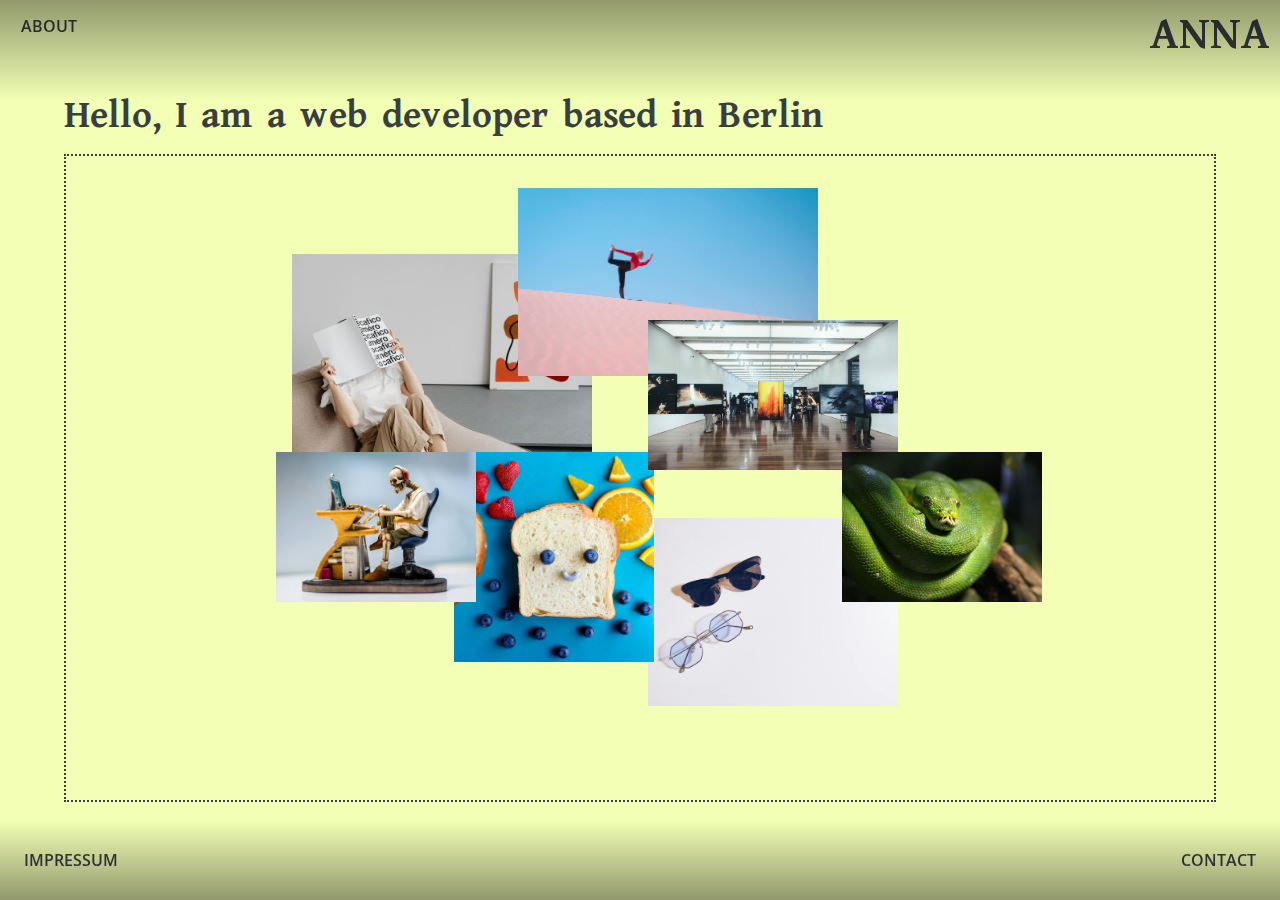
==== index.html @ 8fa87912 "initial commit" ====
<!DOCTYPE html>
<html lang="en">
  <head>
    <meta charset="UTF-8" />
    <meta name="viewport" content="width=device-width, initial-scale=1.0" />
    <link rel="preconnect" href="https://fonts.googleapis.com" />
    <link rel="preconnect" href="https://fonts.gstatic.com" crossorigin />
    <link
      href="https://fonts.googleapis.com/css2?family=Namdhinggo:wght@400;500;600;700;800&family=Open+Sans:ital,wght@0,300..800;1,300..800&display=swap"
      rel="stylesheet"
    />
    <link
      rel="stylesheet"
      href="https://cdnjs.cloudflare.com/ajax/libs/font-awesome/6.5.1/css/all.min.css"
      integrity="sha512-DTOQO9RWCH3ppGqcWaEA1BIZOC6xxalwEsw9c2QQeAIftl+Vegovlnee1c9QX4TctnWMn13TZye+giMm8e2LwA=="
      crossorigin="anonymous"
      referrerpolicy="no-referrer"
    />
    <link rel="stylesheet" href="./styles/main.css" />
    <title>ANNA</title>
  </head>
  <body>
    <div class="header__logo">
      <a href="./index.html"><h1>ANNA</h1></a>
    </div>

    <div class="header__link-about">
      <a href="./about.html">ABOUT</a>
    </div>

    <!-- Header Section -->
    <header>
      <label class="hamburger-menu">
        <input type="checkbox" />
      </label>
      <aside class="sidebar">
        <nav>
          <a href="./about.html">ABOUT</a>
          <a href="./contact.html">CONTACT</a>
          <a href="./impressum.html">IMPRESSUM</a>
        </nav>
      </aside>
    </header>

    <!-- Main Section -->
    <main>
      <section class="main__hero">
        <h2>Hello, I am a web developer based in Berlin</h2>

        <div class="main__hero-works">
          <div class="hero-works__container container-1">
            <img class="hero-works__img" src="./images/magazine.jpg" alt="" />
            <div class="overlay">
              <div class="overlay-text">
                <a href="./project-page.html"
                  ><h4>Service Magazine</h4>
                  <h3>Client</h3></a
                >
              </div>
            </div>
          </div>

          <div class="hero-works__container container-2">
            <img
              class="hero-works__img"
              src="./images/yoga.resized.jpg"
              alt=""
            />
            <div class="overlay">
              <div class="overlay-text">
                <a href="./project-page.html"
                  ><h4>Service Yoga</h4>
                  <h3>Client</h3></a
                >
              </div>
            </div>
          </div>

          <div class="hero-works__container container-3">
            <img
              class="hero-works__img"
              src="./images/sunglasses.resized.jpg"
              alt=""
            />
            <div class="overlay">
              <div class="overlay-text">
                <a href="./project-page.html"
                  ><h4>Service Sunglasses</h4>
                  <h3>Client</h3></a
                >
              </div>
            </div>
          </div>

          <div class="hero-works__container container-4">
            <img class="hero-works__img" src="./images/toast.jpg" alt="" />
            <div class="overlay">
              <div class="overlay-text">
                <a href="./project-page.html"
                  ><h4>Service Toast</h4>
                  <h3>Client</h3></a
                >
              </div>
            </div>
          </div>

          <div class="hero-works__container container-5">
            <img
              class="hero-works__img"
              src="./images/museum.resized.jpg"
              alt=""
            />
            <div class="overlay">
              <div class="overlay-text">
                <a href="./project-page.html"
                  ><h4>Service museum</h4>
                  <h3>Client</h3></a
                >
              </div>
            </div>
          </div>

          <div class="hero-works__container container-6">
            <img
              class="hero-works__img img-6"
              src="./images/snake2.jpeg"
              alt=""
            />
            <div class="overlay">
              <div class="overlay-text">
                <a href="./project-page.html"
                  ><h4>Service Snake</h4>
                  <h3>Client</h3></a
                >
              </div>
            </div>
          </div>

          <div class="hero-works__container container-7">
            <img
              class="hero-works__img"
              src="./images/skeleton.resized.jpg"
              alt=""
            />
            <div class="overlay">
              <div class="overlay-text">
                <a href="./project-page.html"
                  ><h4>Service Skeleton</h4>
                  <h3>Client</h3></a
                >
              </div>
            </div>
          </div>
        </div>
      </section>
    </main>

    <!-- Footer Section    -->
    <footer>
      <div class="footer__link-imprint">
        <a href="./impressum.html">Impressum</a>
      </div>

      <div class="footer__link-contact">
        <a href="./contact.html">Contact</a>
      </div>
    </footer>
  </body>
</html>
---- styles/main.css ----
* {
  box-sizing: border-box;
  margin: 0;
  padding: 0;
}

:root {
  font-family: "Open Sans", sans-serif;
}

.project .project-page-main a, footer a, .header__link-about a {
  text-decoration: none;
  text-transform: uppercase;
  padding: 0.3rem 1rem;
  color: #393e41;
  font-weight: 600;
}
.project .project-page-main a:hover, footer a:hover, .header__link-about a:hover {
  color: #ff8345;
}

* {
  box-sizing: border-box;
  margin: 0;
  padding: 0;
}

:root {
  font-family: "Open Sans", sans-serif;
}

.header__logo a {
  position: fixed;
  top: 10px;
  right: 10px;
  font-family: "Namdhinggo", serif;
  color: #393e41;
  text-decoration: none;
}
.header__logo a:hover {
  color: #ff8345;
}
.header__logo a h1 {
  font-size: 3rem;
}

header {
  display: flex;
  align-items: center;
}

.header__link-about a {
  position: fixed;
  top: 10px;
  left: 5px;
}

header:before {
  content: "";
  display: block;
  position: absolute;
  top: 0;
  left: 0;
  width: 100%;
  height: 100px;
  opacity: 0.4;
  background: linear-gradient(to bottom, black, rgba(0, 0, 0, 0));
  transition: opacity 0.6s ease-in-out;
  pointer-events: none;
}

.hamburger-menu {
  display: flex;
  flex-direction: column;
  gap: 6px;
  width: -moz-max-content;
  width: max-content;
  position: absolute;
  top: 5px;
  left: 5px;
  z-index: 2;
  cursor: pointer;
}

.hamburger-menu:has(input:checked) {
  color: white;
}

.hamburger-menu::before,
.hamburger-menu::after,
.hamburger-menu input {
  content: "";
  width: 40px;
  height: 7px;
  background-color: black;
  border-radius: 1000px;
  transform-origin: left center;
}

.hamburger-menu input {
  -webkit-appearance: none;
     -moz-appearance: none;
          appearance: none;
  padding: 0;
  margin: 0;
  outline: none;
  pointer-events: none;
}

.hamburger-menu:has(input:checked)::before {
  rotate: 45deg;
  width: 46.6690475582px;
  translate: 0 -3.5px;
}

.hamburger-menu:has(input:checked)::after {
  rotate: -45deg;
  width: 46.6690475582px;
  translate: 0 3.5px;
}

.hamburger-menu input:checked {
  opacity: 0;
  width: 0;
}

.sidebar {
  translate: -100%;
  transition: 400ms ease-in-out;
  padding: 0.5rem 1rem;
  padding-top: calc(38px + 1rem);
  background-color: #383b53;
  max-width: 20rem;
  min-height: 100vh;
}
.sidebar nav {
  display: flex;
  flex-direction: column;
}
.sidebar nav a {
  color: #f2ffb5;
  text-decoration: none;
  margin-top: 2rem;
}
.sidebar nav a:hover {
  color: #ff8345;
}

.hamburger-menu:has(input:checked) + .sidebar {
  translate: 0;
}

@media screen and (min-width: 600px) {
  .hamburger-menu,
  .hamburger-menu::after,
  .hamburger-menu::before,
  .sidebar {
    display: none;
  }
}
@media screen and (max-width: 600px) {
  .header__link-about a {
    display: none;
  }
}
* {
  box-sizing: border-box;
  margin: 0;
  padding: 0;
}

:root {
  font-family: "Open Sans", sans-serif;
}

footer {
  width: 100%;
  padding: 0.5rem;
  margin: 0 auto;
  display: flex;
  justify-content: space-between;
  align-items: center;
  height: 5rem;
  position: fixed;
  bottom: 0;
}
@media screen and (max-width: 600px) {
  .footer__link-imprint a {
    display: none;
  }
  .footer__link-contact a {
    display: none;
  }
}
footer:before {
  content: "";
  display: block;
  position: absolute;
  top: 0;
  left: 0;
  width: 100%;
  height: 80px;
  opacity: 0.4;
  background: linear-gradient(to top, black 0%, rgba(0, 0, 0, 0));
  transition: opacity 0.6s ease-in-out;
  pointer-events: none;
}

* {
  box-sizing: border-box;
  margin: 0;
  padding: 0;
}

:root {
  font-family: "Open Sans", sans-serif;
}

.main__about h2 {
  padding: 1rem 0;
}

.main__about img {
  width: 20rem;
}

@media screen and (min-width: 800px) {
  .main__about {
    display: grid;
    gap: 2rem;
    grid-template-columns: 50% 50%;
    grid-template-rows: repeat(10, 100px);
  }
  .main__about p {
    grid-column: 1/2;
  }
  .main__about img {
    grid-column: 2/3;
    grid-row-start: 3;
    justify-self: center;
  }
}
* {
  box-sizing: border-box;
  margin: 0;
  padding: 0;
}

:root {
  font-family: "Open Sans", sans-serif;
}

.project h2,
.project h3 {
  padding: 1rem 0;
  font-family: "Namdhinggo", serif;
}
.project .project-page-main {
  margin-top: 1rem;
  display: flex;
  justify-content: space-between;
  align-items: center;
}
.project .project-page-main figure {
  width: 80%;
  padding-bottom: 1rem;
}
.project .project-page-main figure img {
  width: 100%;
}
@media screen and (max-width: 800px) {
  .project-page-main {
    flex-direction: column;
  }
}
* {
  box-sizing: border-box;
  margin: 0;
  padding: 0;
}

:root {
  font-family: "Open Sans", sans-serif;
}

h2,
h3 {
  padding: 1rem 0;
  font-family: "Namdhinggo", serif;
}

.contact-2 {
  margin-top: 1rem;
}

icon::before {
  display: inline-block;
  font-style: normal;
  font-variant: normal;
  text-rendering: auto;
  -webkit-font-smoothing: antialiased;
}

.social-links {
  color: #32213a;
}
.social-links a {
  color: #32213a;
  text-decoration: none;
  padding: 0.3rem;
}
.social-links a::after {
  font-family: "Font Awesome 5 Free";
  font-weight: 900;
  content: "\f061";
  margin: 0.3rem;
}

.contact-social {
  margin-bottom: 1rem;
}

form {
  max-width: 30rem;
  border: #32213a 1.5px dotted;
  background-color: none;
}

.container {
  padding: 10px;
}

input[type=text],
input[type=submit] {
  width: 100%;
  padding: 12px;
  margin: 8px 0;
  display: inline-block;
  box-sizing: border-box;
}

input[type=submit] {
  background-color: #32213a;
  color: #f5f5f5;
  border: none;
}

input[type=submit]:hover {
  opacity: 0.8;
}

* {
  box-sizing: border-box;
  margin: 0;
  padding: 0;
}

:root {
  font-family: "Open Sans", sans-serif;
}

.main__impressum h2 {
  padding: 1rem 0;
}

@media screen and (min-width: 800px) {
  .main__impressum {
    display: grid;
    gap: 2rem;
    grid-template-columns: 50% 50%;
    grid-template-rows: repeat(10, 100px);
  }
  .main__impressum .impressum-1 {
    grid-column: 1/2;
  }
  .main__impressum .impressum-2 {
    grid-column: 2/3;
  }
}
* {
  box-sizing: border-box;
  margin: 0;
  padding: 0;
}

:root {
  font-family: "Open Sans", sans-serif;
}

body {
  background-color: #f2ffb5;
  color: #32213a;
}

main {
  width: 90%;
  margin: 5rem auto;
}

.main__hero h2 {
  font-family: "Namdhinggo", serif;
  font-size: 2.5rem;
  color: #393e41;
  text-align: left;
}

.hero-works__container {
  position: relative;
  min-width: 50%;
  height: 200px;
  margin: 2rem auto 0;
}
.hero-works__container h4 {
  margin-top: 0.3rem;
  text-align: center;
  font-weight: 400;
}
.hero-works__container h3 {
  text-align: center;
  font-weight: 600;
}
.hero-works__container a {
  color: #393e41;
  text-decoration: none;
}

.hero-works__img {
  width: 100%;
  height: 75%;
  -o-object-fit: cover;
     object-fit: cover;
}

@media screen and (min-width: 800px) {
  .main__hero-works {
    display: grid;
    gap: 1rem 1rem;
    border: #393e41 dotted 2px;
    grid-template-columns: repeat(6, minmax(0, 1fr));
    grid-template-rows: repeat(10, 50px);
  }
  .container-1 {
    width: 300px;
    height: 300px;
    grid-row-start: 2;
    grid-column-start: 2;
    margin-left: 2rem;
  }
  .container-2 {
    width: 300px;
    height: 250px;
    grid-row-start: 1;
    grid-column-start: 3;
    margin-left: 4rem;
  }
  .container-3 {
    width: 250px;
    height: 250px;
    grid-row-start: 6;
    grid-column-start: 4;
  }
  .container-4 {
    width: 200px;
    height: 280px;
    grid-row-start: 5;
    grid-column-start: 3;
  }
  .container-5 {
    width: 250px;
    height: 200px;
    grid-row-start: 3;
    grid-column-start: 4;
  }
  .container-6 {
    width: 200px;
    height: 200px;
    grid-row-start: 5;
    grid-column-start: 5;
  }
  .container-7 {
    width: 200px;
    height: 200px;
    grid-row-start: 5;
    grid-column-start: 2;
    margin-left: 1rem;
  }
  .overlay {
    position: absolute;
    top: 0;
    bottom: 0;
    left: 0;
    right: 0;
    height: 75%;
    width: 100%;
    opacity: 0;
    transition: 0.8s ease;
    background-color: #383b53;
  }
  .overlay a {
    color: #f5f5f5;
  }
  .hero-works__container:hover .overlay {
    opacity: 1;
    box-shadow: 5px 5px -5px -5px orange;
  }
  .overlay-text {
    color: #f5f5f5;
    font-size: 1rem;
    position: absolute;
    top: 50%;
    left: 50%;
    transform: translate(-50%, -50%);
    text-align: center;
  }
}/*# sourceMappingURL=main.css.map */
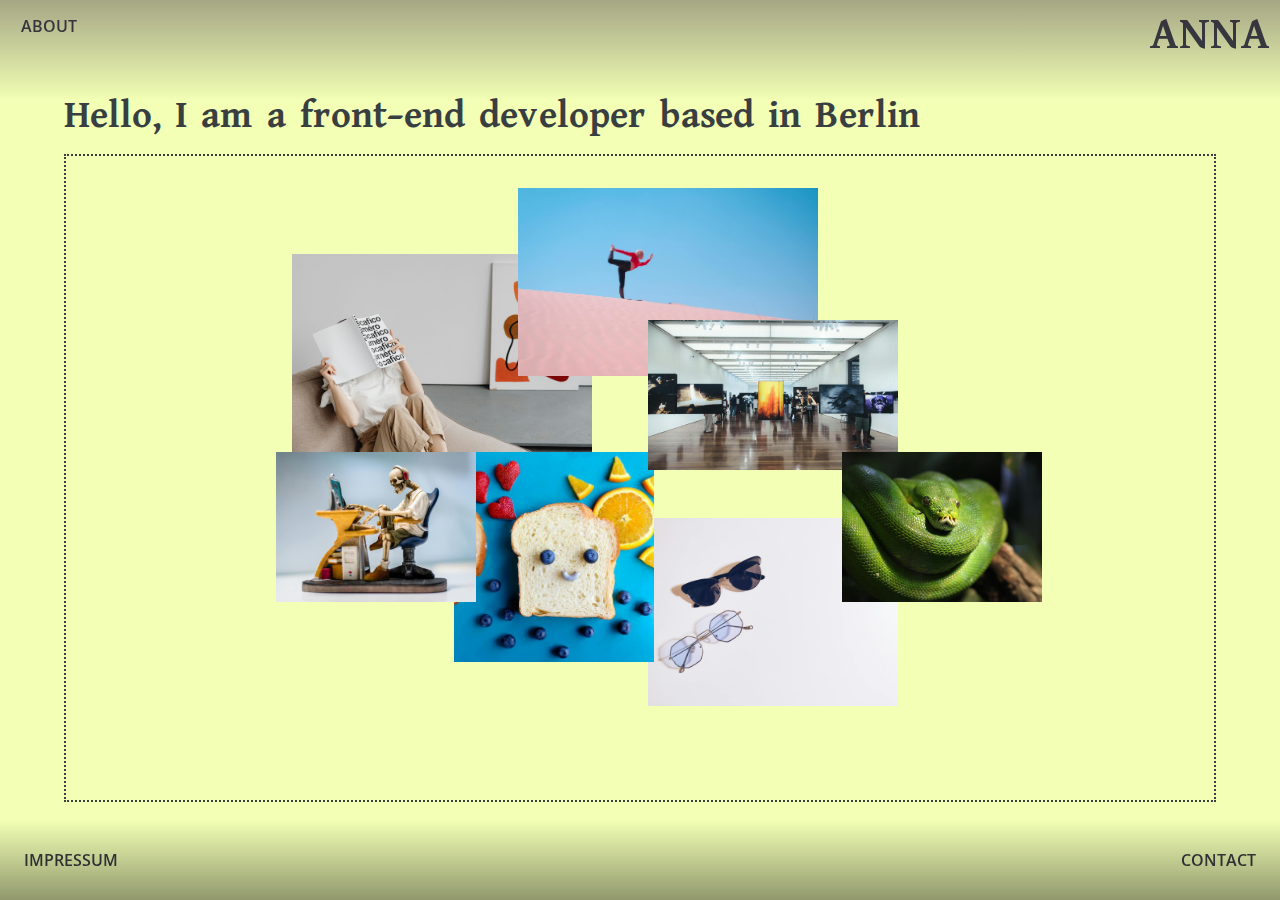
==== commit da704c2c: "some edits" ====
--- a/index.html
+++ b/index.html
@@ -45,11 +45,15 @@
     <!-- Main Section -->
     <main>
       <section class="main__hero">
-        <h2>Hello, I am a web developer based in Berlin</h2>
+        <h2>Hello, I am a front-end developer based in Berlin</h2>
 
         <div class="main__hero-works">
           <div class="hero-works__container container-1">
-            <img class="hero-works__img" src="./images/magazine.jpg" alt="" />
+            <img
+              class="hero-works__img"
+              src="./images/magazine.jpg"
+              alt="woman reading magazine on sofa"
+            />
             <div class="overlay">
               <div class="overlay-text">
                 <a href="./project-page.html"
@@ -64,11 +68,11 @@
             <img
               class="hero-works__img"
               src="./images/yoga.resized.jpg"
-              alt=""
+              alt="woman doing a yoga pose on a pink underground in front of a bright blue sky"
             />
             <div class="overlay">
               <div class="overlay-text">
-                <a href="./project-page.html"
+                <a href="./project-page-2.html"
                   ><h4>Service Yoga</h4>
                   <h3>Client</h3></a
                 >
@@ -80,7 +84,7 @@
             <img
               class="hero-works__img"
               src="./images/sunglasses.resized.jpg"
-              alt=""
+              alt="two sunglasses on white background"
             />
             <div class="overlay">
               <div class="overlay-text">
@@ -93,7 +97,11 @@
           </div>
 
           <div class="hero-works__container container-4">
-            <img class="hero-works__img" src="./images/toast.jpg" alt="" />
+            <img
+              class="hero-works__img"
+              src="./images/toast.jpg"
+              alt="slice of toast and some berries"
+            />
             <div class="overlay">
               <div class="overlay-text">
                 <a href="./project-page.html"
@@ -108,7 +116,7 @@
             <img
               class="hero-works__img"
               src="./images/museum.resized.jpg"
-              alt=""
+              alt="view of an exhibition space with various vide works hanging from the ceiling"
             />
             <div class="overlay">
               <div class="overlay-text">
@@ -124,7 +132,7 @@
             <img
               class="hero-works__img img-6"
               src="./images/snake2.jpeg"
-              alt=""
+              alt="green snake"
             />
             <div class="overlay">
               <div class="overlay-text">
@@ -140,7 +148,7 @@
             <img
               class="hero-works__img"
               src="./images/skeleton.resized.jpg"
-              alt=""
+              alt="skeleton figure sitting on a chair typing into a computer"
             />
             <div class="overlay">
               <div class="overlay-text">
--- a/styles/main.css
+++ b/styles/main.css
@@ -1,13 +1,3 @@
-* {
-  box-sizing: border-box;
-  margin: 0;
-  padding: 0;
-}
-
-:root {
-  font-family: "Open Sans", sans-serif;
-}
-
 .project .project-page-main a, footer a, .header__link-about a {
   text-decoration: none;
   text-transform: uppercase;
@@ -17,16 +7,6 @@
 }
 .project .project-page-main a:hover, footer a:hover, .header__link-about a:hover {
   color: #ff8345;
-}
-
-* {
-  box-sizing: border-box;
-  margin: 0;
-  padding: 0;
-}
-
-:root {
-  font-family: "Open Sans", sans-serif;
 }
 
 .header__logo a {
@@ -64,7 +44,7 @@
   width: 100%;
   height: 100px;
   opacity: 0.4;
-  background: linear-gradient(to bottom, black, rgba(0, 0, 0, 0));
+  background: linear-gradient(to bottom, #32213a, rgba(0, 0, 0, 0));
   transition: opacity 0.6s ease-in-out;
   pointer-events: none;
 }
@@ -80,10 +60,7 @@
   left: 5px;
   z-index: 2;
   cursor: pointer;
-}
-
-.hamburger-menu:has(input:checked) {
-  color: white;
+  margin-top: 1rem;
 }
 
 .hamburger-menu::before,
@@ -92,7 +69,7 @@
   content: "";
   width: 40px;
   height: 7px;
-  background-color: black;
+  background-color: #393e41;
   border-radius: 1000px;
   transform-origin: left center;
 }
@@ -126,12 +103,12 @@
 
 .sidebar {
   translate: -100%;
-  transition: 400ms ease-in-out;
+  transition: 200ms ease-in-out;
   padding: 0.5rem 1rem;
   padding-top: calc(38px + 1rem);
   background-color: #383b53;
-  max-width: 20rem;
-  min-height: 100vh;
+  width: 100vw;
+  min-height: 15vh;
 }
 .sidebar nav {
   display: flex;
@@ -140,7 +117,7 @@
 .sidebar nav a {
   color: #f2ffb5;
   text-decoration: none;
-  margin-top: 2rem;
+  margin: 1rem;
 }
 .sidebar nav a:hover {
   color: #ff8345;
@@ -150,7 +127,7 @@
   translate: 0;
 }
 
-@media screen and (min-width: 600px) {
+@media screen and (min-width: 800px) {
   .hamburger-menu,
   .hamburger-menu::after,
   .hamburger-menu::before,
@@ -158,21 +135,11 @@
     display: none;
   }
 }
-@media screen and (max-width: 600px) {
+@media screen and (max-width: 799px) {
   .header__link-about a {
     display: none;
   }
 }
-* {
-  box-sizing: border-box;
-  margin: 0;
-  padding: 0;
-}
-
-:root {
-  font-family: "Open Sans", sans-serif;
-}
-
 footer {
   width: 100%;
   padding: 0.5rem;
@@ -184,7 +151,7 @@
   position: fixed;
   bottom: 0;
 }
-@media screen and (max-width: 600px) {
+@media screen and (max-width: 799px) {
   .footer__link-imprint a {
     display: none;
   }
@@ -206,22 +173,12 @@
   pointer-events: none;
 }
 
-* {
-  box-sizing: border-box;
-  margin: 0;
-  padding: 0;
-}
-
-:root {
-  font-family: "Open Sans", sans-serif;
-}
-
 .main__about h2 {
   padding: 1rem 0;
 }
-
 .main__about img {
-  width: 20rem;
+  width: 25rem;
+  margin-top: 1rem;
 }
 
 @media screen and (min-width: 800px) {
@@ -236,20 +193,10 @@
   }
   .main__about img {
     grid-column: 2/3;
-    grid-row-start: 3;
+    grid-row-start: 4;
     justify-self: center;
   }
 }
-* {
-  box-sizing: border-box;
-  margin: 0;
-  padding: 0;
-}
-
-:root {
-  font-family: "Open Sans", sans-serif;
-}
-
 .project h2,
 .project h3 {
   padding: 1rem 0;
@@ -268,21 +215,11 @@
 .project .project-page-main figure img {
   width: 100%;
 }
-@media screen and (max-width: 800px) {
+@media screen and (max-width: 799px) {
   .project-page-main {
     flex-direction: column;
   }
 }
-* {
-  box-sizing: border-box;
-  margin: 0;
-  padding: 0;
-}
-
-:root {
-  font-family: "Open Sans", sans-serif;
-}
-
 h2,
 h3 {
   padding: 1rem 0;
@@ -293,7 +230,7 @@
   margin-top: 1rem;
 }
 
-icon::before {
+icon::after {
   display: inline-block;
   font-style: normal;
   font-variant: normal;
@@ -301,13 +238,13 @@
   -webkit-font-smoothing: antialiased;
 }
 
-.social-links {
-  color: #32213a;
-}
 .social-links a {
   color: #32213a;
   text-decoration: none;
   padding: 0.3rem;
+}
+.social-links a:hover {
+  color: #ff8345;
 }
 .social-links a::after {
   font-family: "Font Awesome 5 Free";
@@ -333,10 +270,9 @@
 input[type=text],
 input[type=submit] {
   width: 100%;
-  padding: 12px;
-  margin: 8px 0;
+  padding: 0.7rem;
+  margin: 0.5rem 0;
   display: inline-block;
-  box-sizing: border-box;
 }
 
 input[type=submit] {
@@ -345,18 +281,8 @@
   border: none;
 }
 
-input[type=submit]:hover {
-  opacity: 0.8;
-}
-
-* {
-  box-sizing: border-box;
-  margin: 0;
-  padding: 0;
-}
-
-:root {
-  font-family: "Open Sans", sans-serif;
+input[type=text]:focus {
+  outline-color: #ff8345;
 }
 
 .main__impressum h2 {
@@ -501,7 +427,6 @@
   }
   .hero-works__container:hover .overlay {
     opacity: 1;
-    box-shadow: 5px 5px -5px -5px orange;
   }
   .overlay-text {
     color: #f5f5f5;
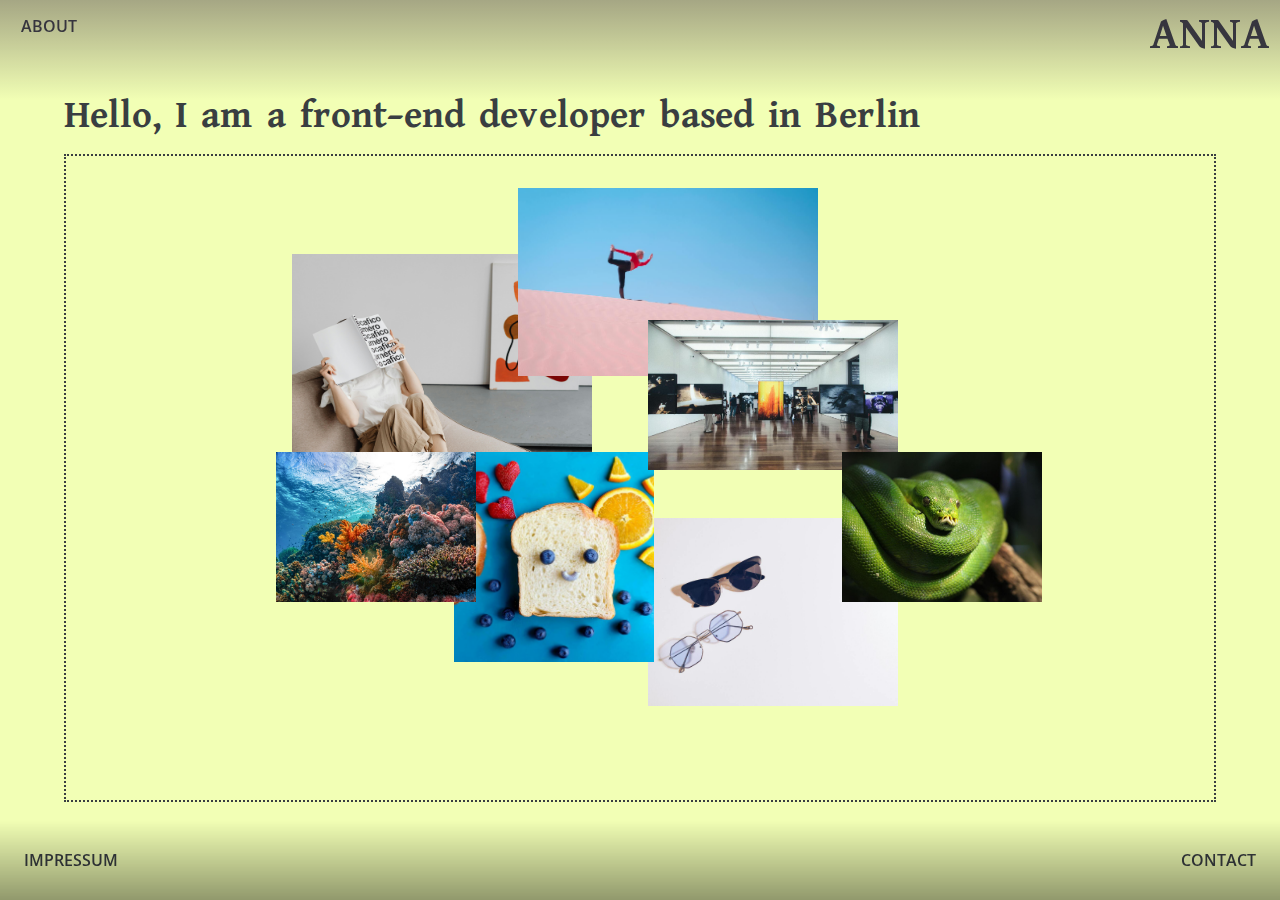
==== commit b3a5cc27: "change" ====
--- a/index.html
+++ b/index.html
@@ -116,7 +116,7 @@
             <img
               class="hero-works__img"
               src="./images/museum.resized.jpg"
-              alt="view of an exhibition space with various vide works hanging from the ceiling"
+              alt="view of an exhibition space with various video works hanging from the ceiling"
             />
             <div class="overlay">
               <div class="overlay-text">
@@ -147,13 +147,13 @@
           <div class="hero-works__container container-7">
             <img
               class="hero-works__img"
-              src="./images/skeleton.resized.jpg"
-              alt="skeleton figure sitting on a chair typing into a computer"
+              src="./images/corals.jpg"
+              alt="corals"
             />
             <div class="overlay">
               <div class="overlay-text">
                 <a href="./project-page.html"
-                  ><h4>Service Skeleton</h4>
+                  ><h4>Service Corals</h4>
                   <h3>Client</h3></a
                 >
               </div>
--- a/styles/main.css
+++ b/styles/main.css
@@ -258,6 +258,7 @@
 }
 
 form {
+  margin-top: 3rem;
   max-width: 30rem;
   border: #32213a 1.5px dotted;
   background-color: none;
@@ -279,6 +280,10 @@
   background-color: #32213a;
   color: #f5f5f5;
   border: none;
+  cursor: pointer;
+}
+input[type=submit]:hover {
+  color: #ff8345;
 }
 
 input[type=text]:focus {
